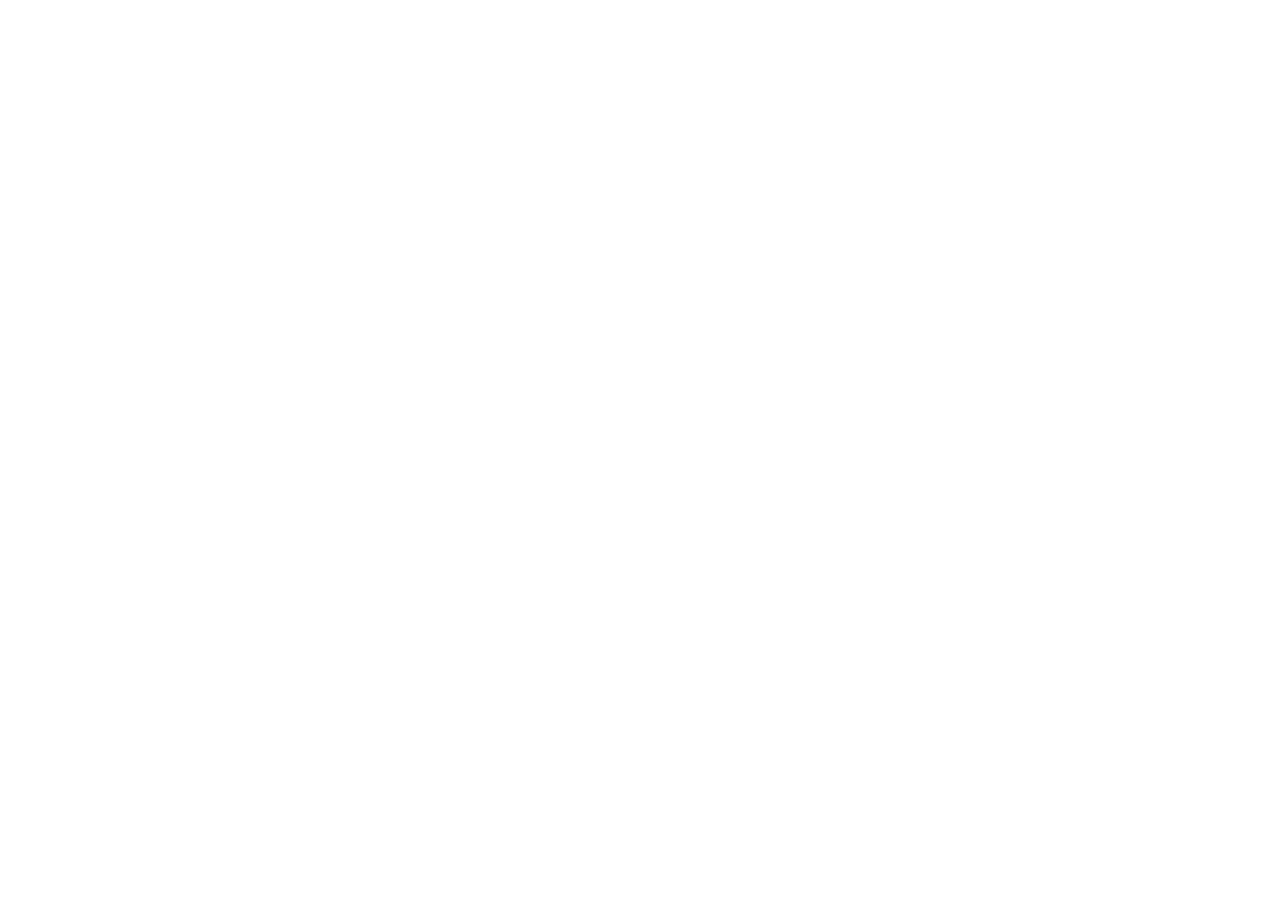
==== index.html @ 43fdd677 "init" ====
<!DOCTYPE html>
<html lang="en">
<head>
    <meta charset="UTF-8">
    <meta http-equiv="X-UA-Compatible" content="IE=edge">
    <meta name="viewport" content="width=device-width, initial-scale=1.0">
    <title>Document</title>
</head>
<body>
    
</body>
</html>
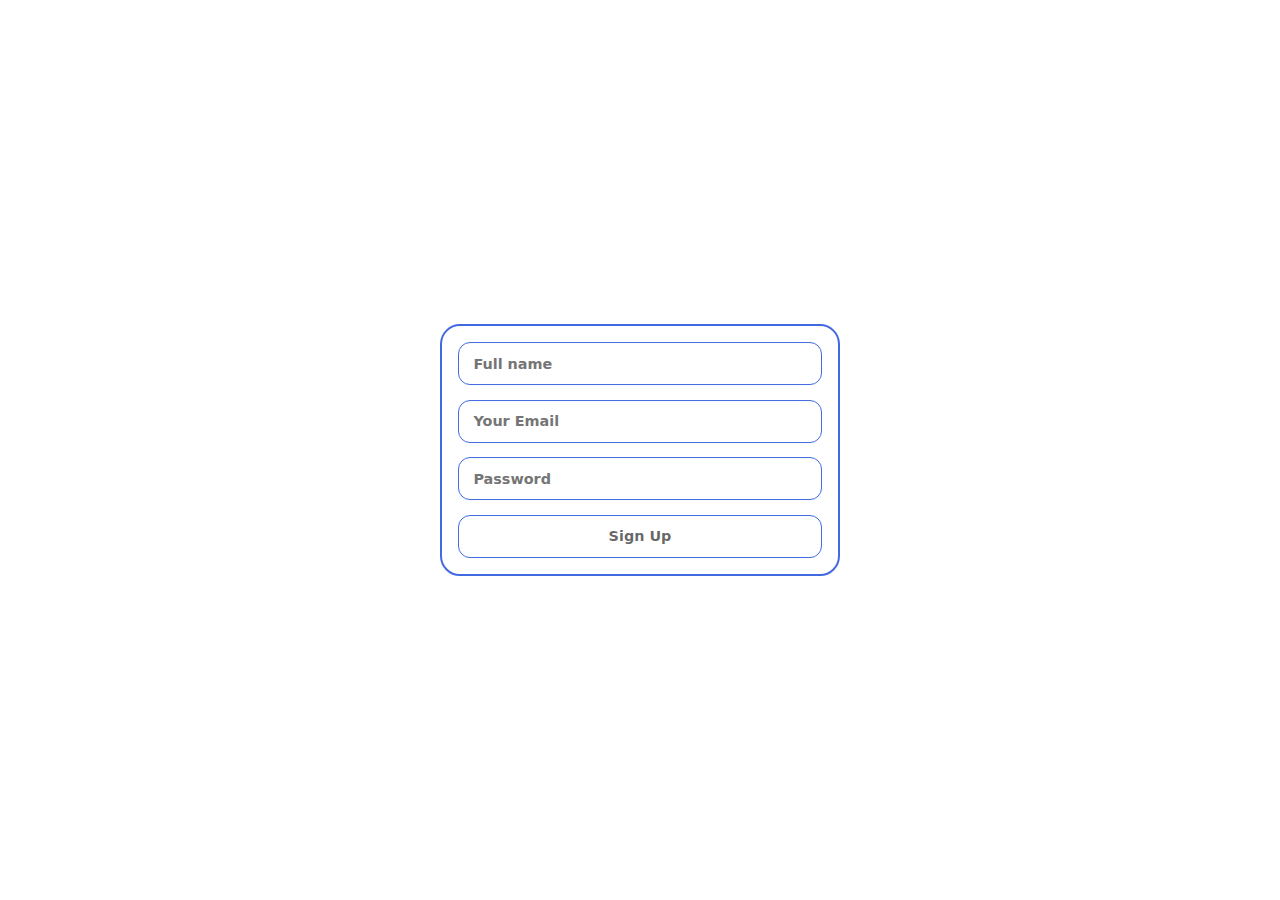
==== commit c031486b: "init" ====
--- a/index.html
+++ b/index.html
@@ -1,12 +1,23 @@
 <!DOCTYPE html>
 <html lang="en">
+
 <head>
     <meta charset="UTF-8">
     <meta http-equiv="X-UA-Compatible" content="IE=edge">
     <meta name="viewport" content="width=device-width, initial-scale=1.0">
+    <link rel="stylesheet" href="assets/style/default.css">
+    <link rel="stylesheet" href="assets/style/index.css">
     <title>Document</title>
 </head>
+
 <body>
-    
+    <div class="form">
+        <input type="text" class="full_name" placeholder="Full name">
+        <input type="email" class="email" placeholder="Your Email">
+        <input type="password" class="password" placeholder="Password">
+
+        <button>Sign Up</button>
+    </div>
 </body>
+
 </html>--- a/assets/style/default.css
+++ b/assets/style/default.css
@@ -0,0 +1,10 @@
+*{
+    font-family: system-ui, -apple-system, BlinkMacSystemFont, 'Segoe UI', Roboto, Oxygen, Ubuntu, Cantarell, 'Open Sans', 'Helvetica Neue', sans-serif;
+    box-sizing: border-box;
+    transition: all .25s ease;
+}
+
+html, body {
+    margin: 0;
+    padding: 0;
+}--- a/assets/style/index.css
+++ b/assets/style/index.css
@@ -0,0 +1,47 @@
+.form {
+  position: absolute;
+  top: 50%;
+  left: 50%;
+  transform: translate(-50%, -50%);
+  border: 2px solid #4169e1;
+  width: 400px;
+  max-width: 90%;
+  min-height: 100px;
+  border-radius: 20px;
+  display: flex;
+  flex-direction: column;
+  justify-content: center;
+  align-items: center;
+  padding: 1em;
+}
+
+input {
+  width: 100%;
+  margin-bottom: 1em;
+  font-size: 0.9em;
+  font-weight: 600;
+  color: rgba(0, 0, 0, 0.6);
+  outline: none;
+  padding-left: 1em;
+  padding-right: 1em;
+  height: 3em;
+  border-radius: 12px;
+  border: 1px solid #4169e1;
+}
+
+button {
+  width: 100%;
+  font-size: 0.9em;
+  font-weight: 600;
+  color: rgba(0, 0, 0, 0.6);
+  outline: none;
+  height: 3em;
+  background: transparent;
+  border: 1px solid #4169e1;
+  border-radius: 12px;
+  cursor: pointer;
+}
+button:hover {
+  background-color: #4169e1;
+  color: #fff;
+}/*# sourceMappingURL=index.css.map */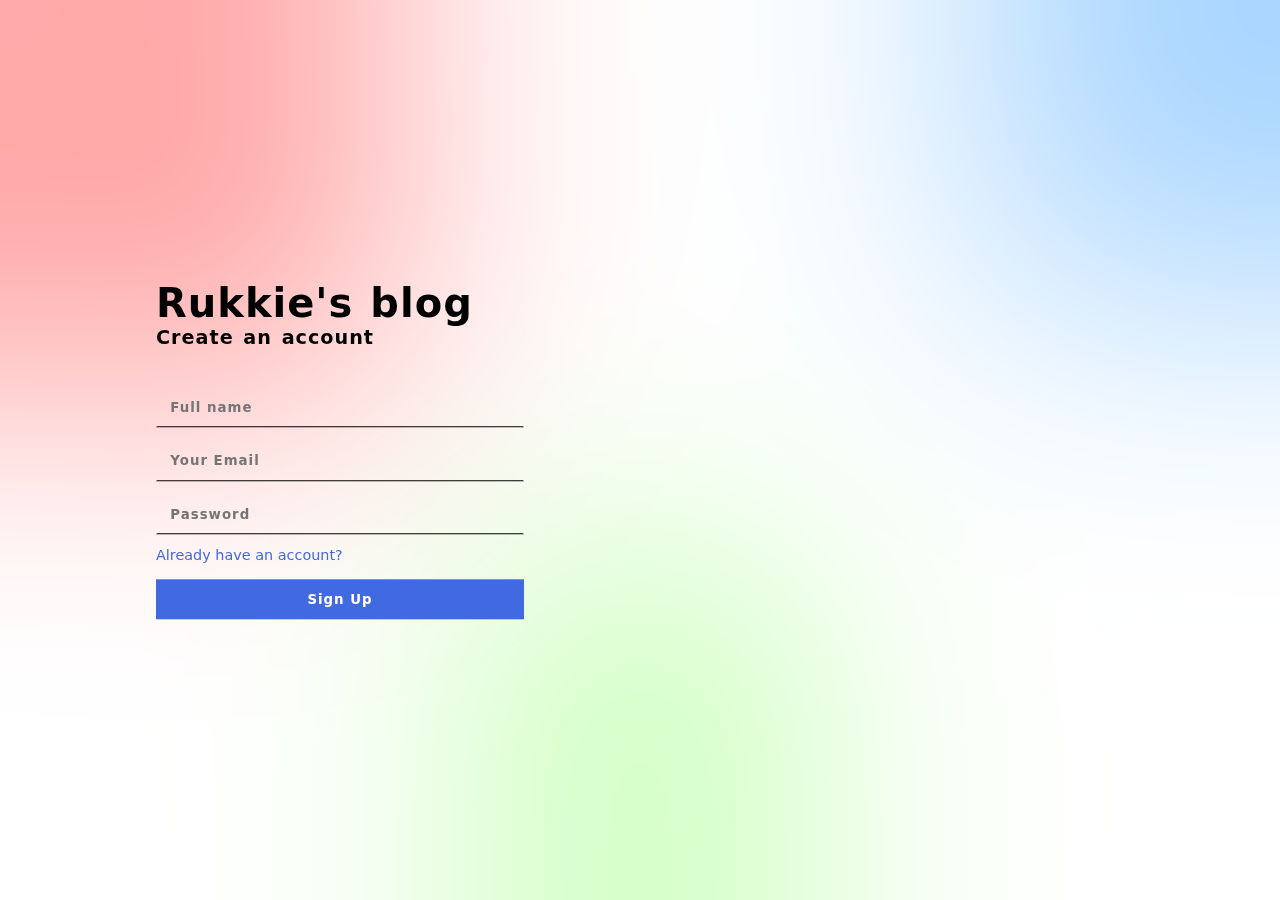
==== commit 6dab80cb: "redesign auth" ====
--- a/index.html
+++ b/index.html
@@ -11,13 +11,26 @@
 </head>
 
 <body>
-    <div class="form">
-        <input type="text" class="full_name" placeholder="Full name">
-        <input type="email" class="email" placeholder="Your Email">
-        <input type="password" class="password" placeholder="Password">
+    <div class="gradient"></div>
+    <div class="ball-1"></div>
+    <div class="ball-2"></div>
+    <div class="ball-3"></div>
+    <div class="card">
+        <div class="form">
+            <h1>Rukkie's blog</h1>
+            <p>Create an account</p>
+            <input type="text" class="full_name" placeholder="Full name">
+            <input type="email" class="email" placeholder="Your Email">
+            <input type="password" class="password" placeholder="Password">
 
-        <button>Sign Up</button>
+            <div class="links">
+                <a href="/signin.html">Already have an account?</a>
+            </div>
+
+            <button>Sign Up</button>
+        </div>
     </div>
+    <script src="assets/scripts/signup.js"></script>
 </body>
 
 </html>--- a/assets/style/default.css
+++ b/assets/style/default.css
@@ -4,7 +4,11 @@
     transition: all .25s ease;
 }
 
+* button {
+    cursor: pointer;
+}
+
 html, body {
     margin: 0;
     padding: 0;
-}+}
--- a/assets/style/index.css
+++ b/assets/style/index.css
@@ -1,47 +1,244 @@
-.form {
+body {
+  overflow: hidden;
+}
+
+.gradient {
+  position: fixed;
+  top: 0;
+  left: 0;
+  width: 100%;
+  height: 100%;
+  -webkit-backdrop-filter: blur(150px);
+          backdrop-filter: blur(150px);
+}
+
+.ball-1 {
+  background-color: rgba(255, 0, 0, 0.438);
+  width: 400px;
+  height: 400px;
+  border-radius: 50%;
+  position: absolute;
+  z-index: -1;
+  top: 0;
+  left: 0;
+  -webkit-animation: ball-1 5s ease-in-out 1s infinite alternate both;
+          animation: ball-1 5s ease-in-out 1s infinite alternate both;
+}
+
+.ball-2 {
+  background-color: rgba(0, 132, 255, 0.438);
+  width: 300px;
+  height: 300px;
+  border-radius: 50%;
+  position: absolute;
+  z-index: -1;
+  top: 0;
+  right: 0;
+  -webkit-animation: ball-2 5s ease-in-out 1s infinite alternate both;
+          animation: ball-2 5s ease-in-out 1s infinite alternate both;
+}
+
+.ball-3 {
+  background-color: rgba(60, 255, 0, 0.438);
+  width: 300px;
+  height: 300px;
+  border-radius: 50%;
+  position: absolute;
+  z-index: -1;
+  bottom: 0;
+  left: 50%;
+  transform: translate(-50%, -10%);
+  -webkit-animation: ball-3 5s ease-in-out 1s infinite alternate both;
+          animation: ball-3 5s ease-in-out 1s infinite alternate both;
+}
+
+.card {
   position: absolute;
   top: 50%;
   left: 50%;
   transform: translate(-50%, -50%);
-  border: 2px solid #4169e1;
-  width: 400px;
-  max-width: 90%;
-  min-height: 100px;
-  border-radius: 20px;
+  width: 1000px;
+  max-width: 100%;
+  display: flex;
+  justify-content: space-between;
+  align-items: center;
+}
+
+.form {
   display: flex;
   flex-direction: column;
-  justify-content: center;
-  align-items: center;
+  width: 400px;
+  max-width: 100%;
   padding: 1em;
 }
-
-input {
-  width: 100%;
+.form h1 {
+  font-size: 2.5rem;
+  margin: 0;
+  letter-spacing: 1px;
+  word-spacing: 2px;
+}
+.form p {
+  font-size: 1.2rem;
+  font-weight: 600;
+  letter-spacing: 1px;
+  word-spacing: 2px;
+  margin-top: 0;
+  margin-bottom: 2em;
+}
+.form input {
+  font-style: 1rem;
+  padding: 0.5em 1em;
+  height: 3em;
+  border: 1px solid transparent;
+  border-bottom-color: black;
+  outline: none;
   margin-bottom: 1em;
-  font-size: 0.9em;
   font-weight: 600;
   color: rgba(0, 0, 0, 0.6);
+  letter-spacing: 1px;
+  background-color: transparent;
+}
+.form .links {
+  display: flex;
+  justify-content: space-between;
+  align-items: center;
+  margin-bottom: 1em;
+}
+.form .links a {
+  text-decoration: none;
+  font-size: 0.9rem;
+  color: #4169e1;
+  font-weight: 500;
+}
+.form button {
+  font-style: 1rem;
+  padding: 0.5em 1em;
+  height: 3em;
+  border: 1px solid transparent;
   outline: none;
-  padding-left: 1em;
-  padding-right: 1em;
-  height: 3em;
-  border-radius: 12px;
-  border: 1px solid #4169e1;
-}
-
-button {
-  width: 100%;
-  font-size: 0.9em;
   font-weight: 600;
-  color: rgba(0, 0, 0, 0.6);
-  outline: none;
-  height: 3em;
-  background: transparent;
-  border: 1px solid #4169e1;
-  border-radius: 12px;
-  cursor: pointer;
-}
-button:hover {
+  letter-spacing: 1px;
   background-color: #4169e1;
-  color: #fff;
+  color: white;
+  position: relative;
+  transition: all 0.25s ease;
+}
+.form button:hover {
+  background-color: #3b5fc9;
+}
+
+@-webkit-keyframes ball-1 {
+  0% {
+    transform: translateX(-20px);
+  }
+  25% {
+    transform: translateY(50%);
+  }
+  50% {
+    transform: translateY(50%);
+    transform: translateX(40%);
+  }
+  75% {
+    transform: translateY(100%);
+    transform: translateX(70%);
+  }
+  100% {
+    transform: translateX(100%);
+  }
+}
+
+@keyframes ball-1 {
+  0% {
+    transform: translateX(-20px);
+  }
+  25% {
+    transform: translateY(50%);
+  }
+  50% {
+    transform: translateY(50%);
+    transform: translateX(40%);
+  }
+  75% {
+    transform: translateY(100%);
+    transform: translateX(70%);
+  }
+  100% {
+    transform: translateX(100%);
+  }
+}
+@-webkit-keyframes ball-2 {
+  0% {
+    transform: translateX(-50px);
+  }
+  25% {
+    transform: translateY(50%);
+  }
+  50% {
+    transform: translateY(70%);
+    transform: translateX(-40%);
+  }
+  75% {
+    transform: translateY(100%);
+    transform: translateX(-70%);
+  }
+  100% {
+    transform: translateX(-100%);
+  }
+}
+@keyframes ball-2 {
+  0% {
+    transform: translateX(-50px);
+  }
+  25% {
+    transform: translateY(50%);
+  }
+  50% {
+    transform: translateY(70%);
+    transform: translateX(-40%);
+  }
+  75% {
+    transform: translateY(100%);
+    transform: translateX(-70%);
+  }
+  100% {
+    transform: translateX(-100%);
+  }
+}
+@-webkit-keyframes ball-3 {
+  0% {
+    transform: translateX(-20px);
+  }
+  25% {
+    transform: translateY(-50%);
+  }
+  50% {
+    transform: translateY(-50%);
+    transform: translateX(40%);
+  }
+  75% {
+    transform: translateY(-100%);
+    transform: translateX(70%);
+  }
+  100% {
+    transform: translateX(100%);
+  }
+}
+@keyframes ball-3 {
+  0% {
+    transform: translateX(-20px);
+  }
+  25% {
+    transform: translateY(-50%);
+  }
+  50% {
+    transform: translateY(-50%);
+    transform: translateX(40%);
+  }
+  75% {
+    transform: translateY(-100%);
+    transform: translateX(70%);
+  }
+  100% {
+    transform: translateX(100%);
+  }
 }/*# sourceMappingURL=index.css.map */